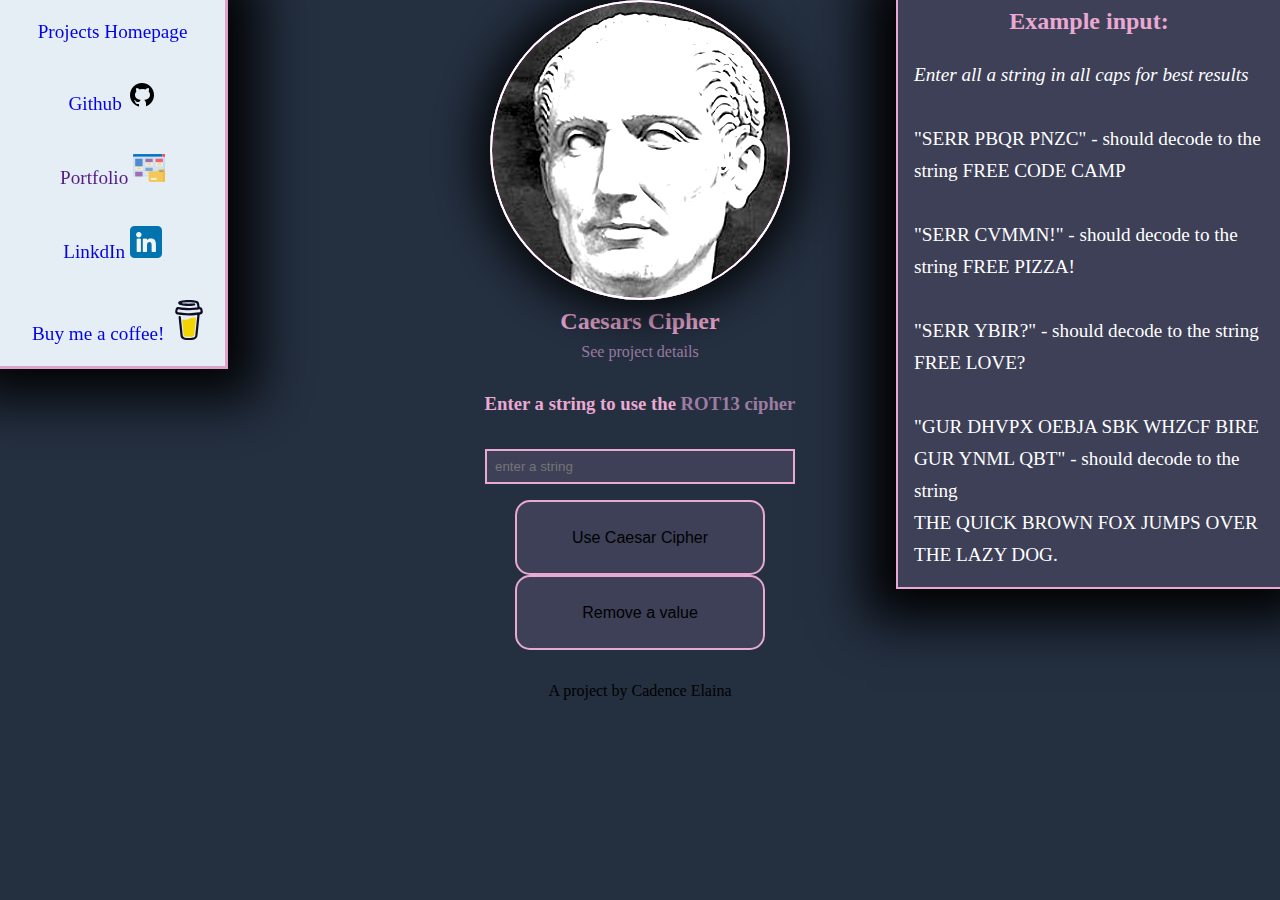
==== CaesarsCipher.html @ a564d276 "Finished - for now ^_^" ====
<!DOCTYPE html>
<html lang="en">

    <head>
        <meta charset="UTF-8">
        <meta http-equiv="X-UA-Compatible" content="IE=edge">
        <meta name="viewport" content="width=device-width, initial-scale=1.0">
        <title>Caesars Cipher</title>
        <link href="CCstyles.css" rel="stylesheet">
    </head>

    <body>
        <div class="example-div">
            <h2 class="example">Example input: </h1>
                <ul>
                    <li class="list-item"><i>Enter all a string in all caps for best results</i> </li>
                    <li class="list-item">"SERR PBQR PNZC" - should decode to the string FREE CODE CAMP</li>
                    <li class="list-item">"SERR CVMMN!" - should decode to the string FREE PIZZA!</li>
                    <li class="list-item">"SERR YBIR?" - should decode to the string FREE LOVE?</li>
                    <li class="list-item">"GUR DHVPX OEBJA SBK WHZCF BIRE GUR YNML QBT" - should decode to the string
                        <br>THE
                        QUICK BROWN FOX
                        JUMPS OVER THE LAZY DOG.
                    </li>
                </ul>
        </div>
        <div class="circle">

        </div>

        <div class="container">
            <h2>Caesars Cipher </h2>
            <p><a class="details"
                    href="https://www.freecodecamp.org/learn/javascript-algorithms-and-data-structures/javascript-algorithms-and-data-structures-projects/caesars-cipher">See
                    project details</a></p>
            <div class="app">
                <h3>Enter a string to use the <a class="rot13"
                        href="https://www.freecodecamp.org/news/how-Apto-code-the-caesar-cipher-an-introduction-to-basic-encryption-3bf77b4e19f7/">ROT13
                        cipher</a>
                </h3>
                <br>
                <div class="input1">
                    <input class="put" type="text" placeholder="enter a string" id="string">
                    <div class="parentList">
                        <div class="parent-row">
                            <ul class="menu">

                            </ul>
                        </div>
                    </div>
                    <div class="container1">
                        <button class="btn add" id="btn"><span>Use Caesar Cipher</span></button>
                        <button class="btn remove"><span>Remove a value</span></button>

                    </div>
                </div>
            </div>
            <p id="author">A project by Cadence Elaina</p>
            <footer>
                <div class="footer">

                    <ul class="links">
                        <li class="list-item"><a href="homepage.html">Projects Homepage</a></li>
                        <li class="list-item"><a href="https://github.com/CadenceElaina" target="_blank">Github <img
                                    class="icon" src="icons8-github-30.png"></a></li>
                        <li class="list-item"><a href="" target="_blank">Portfolio <img class="icon"
                                    src="portfolio (1).png"></a></li>
                        <li class="list-item"><a href="https://www.linkedin.com/in/cooper-burwell-674147195/"
                                target="_blank">LinkdIn <img class="icon" src="linkedin (1).png"></a></li>
                        <li class="list-item" id="a"><a href="https://www.buymeacoffee.com/cadenceelaina"
                                target="_blank">Buy
                                me a coffee! <svg class="icon" width="40" height="40" viewBox="0 0 884 1279" fill="none"
                                    xmlns="http://www.w3.org/2000/svg">
                                    <path
                                        d="M791.109 297.518L790.231 297.002L788.201 296.383C789.018 297.072 790.04 297.472 791.109 297.518Z"
                                        fill="#0D0C22"></path>
                                    <path d="M803.896 388.891L802.916 389.166L803.896 388.891Z" fill="#0D0C22"></path>
                                    <path
                                        d="M791.484 297.377C791.359 297.361 791.237 297.332 791.118 297.29C791.111 297.371 791.111 297.453 791.118 297.534C791.252 297.516 791.379 297.462 791.484 297.377Z"
                                        fill="#0D0C22"></path>
                                    <path d="M791.113 297.529H791.244V297.447L791.113 297.529Z" fill="#0D0C22"></path>
                                    <path
                                        d="M803.111 388.726L804.591 387.883L805.142 387.573L805.641 387.04C804.702 387.444 803.846 388.016 803.111 388.726Z"
                                        fill="#0D0C22"></path>
                                    <path
                                        d="M793.669 299.515L792.223 298.138L791.243 297.605C791.77 298.535 792.641 299.221 793.669 299.515Z"
                                        fill="#0D0C22"></path>
                                    <path
                                        d="M430.019 1186.18C428.864 1186.68 427.852 1187.46 427.076 1188.45L427.988 1187.87C428.608 1187.3 429.485 1186.63 430.019 1186.18Z"
                                        fill="#0D0C22"></path>
                                    <path
                                        d="M641.187 1144.63C641.187 1143.33 640.551 1143.57 640.705 1148.21C640.705 1147.84 640.86 1147.46 640.929 1147.1C641.015 1146.27 641.084 1145.46 641.187 1144.63Z"
                                        fill="#0D0C22"></path>
                                    <path
                                        d="M619.284 1186.18C618.129 1186.68 617.118 1187.46 616.342 1188.45L617.254 1187.87C617.873 1187.3 618.751 1186.63 619.284 1186.18Z"
                                        fill="#0D0C22"></path>
                                    <path
                                        d="M281.304 1196.06C280.427 1195.3 279.354 1194.8 278.207 1194.61C279.136 1195.06 280.065 1195.51 280.684 1195.85L281.304 1196.06Z"
                                        fill="#0D0C22"></path>
                                    <path
                                        d="M247.841 1164.01C247.704 1162.66 247.288 1161.35 246.619 1160.16C247.093 1161.39 247.489 1162.66 247.806 1163.94L247.841 1164.01Z"
                                        fill="#0D0C22"></path>
                                    <path
                                        d="M472.623 590.836C426.682 610.503 374.546 632.802 306.976 632.802C278.71 632.746 250.58 628.868 223.353 621.274L270.086 1101.08C271.74 1121.13 280.876 1139.83 295.679 1153.46C310.482 1167.09 329.87 1174.65 349.992 1174.65C349.992 1174.65 416.254 1178.09 438.365 1178.09C462.161 1178.09 533.516 1174.65 533.516 1174.65C553.636 1174.65 573.019 1167.08 587.819 1153.45C602.619 1139.82 611.752 1121.13 613.406 1101.08L663.459 570.876C641.091 563.237 618.516 558.161 593.068 558.161C549.054 558.144 513.591 573.303 472.623 590.836Z"
                                        fill="#FFDD00"></path>
                                    <path
                                        d="M78.6885 386.132L79.4799 386.872L79.9962 387.182C79.5987 386.787 79.1603 386.435 78.6885 386.132Z"
                                        fill="#0D0C22"></path>
                                    <path
                                        d="M879.567 341.849L872.53 306.352C866.215 274.503 851.882 244.409 819.19 232.898C808.711 229.215 796.821 227.633 788.786 220.01C780.751 212.388 778.376 200.55 776.518 189.572C773.076 169.423 769.842 149.257 766.314 129.143C763.269 111.85 760.86 92.4243 752.928 76.56C742.604 55.2584 721.182 42.8009 699.88 34.559C688.965 30.4844 677.826 27.0375 666.517 24.2352C613.297 10.1947 557.342 5.03277 502.591 2.09047C436.875 -1.53577 370.983 -0.443234 305.422 5.35968C256.625 9.79894 205.229 15.1674 158.858 32.0469C141.91 38.224 124.445 45.6399 111.558 58.7341C95.7448 74.8221 90.5829 99.7026 102.128 119.765C110.336 134.012 124.239 144.078 138.985 150.737C158.192 159.317 178.251 165.846 198.829 170.215C256.126 182.879 315.471 187.851 374.007 189.968C438.887 192.586 503.87 190.464 568.44 183.618C584.408 181.863 600.347 179.758 616.257 177.304C634.995 174.43 647.022 149.928 641.499 132.859C634.891 112.453 617.134 104.538 597.055 107.618C594.095 108.082 591.153 108.512 588.193 108.942L586.06 109.252C579.257 110.113 572.455 110.915 565.653 111.661C551.601 113.175 537.515 114.414 523.394 115.378C491.768 117.58 460.057 118.595 428.363 118.647C397.219 118.647 366.058 117.769 334.983 115.722C320.805 114.793 306.661 113.611 292.552 112.177C286.134 111.506 279.733 110.801 273.333 110.009L267.241 109.235L265.917 109.046L259.602 108.134C246.697 106.189 233.792 103.953 221.025 101.251C219.737 100.965 218.584 100.249 217.758 99.2193C216.932 98.1901 216.482 96.9099 216.482 95.5903C216.482 94.2706 216.932 92.9904 217.758 91.9612C218.584 90.9319 219.737 90.2152 221.025 89.9293H221.266C232.33 87.5721 243.479 85.5589 254.663 83.8038C258.392 83.2188 262.131 82.6453 265.882 82.0832H265.985C272.988 81.6186 280.026 80.3625 286.994 79.5366C347.624 73.2301 408.614 71.0801 469.538 73.1014C499.115 73.9618 528.676 75.6996 558.116 78.6935C564.448 79.3474 570.746 80.0357 577.043 80.8099C579.452 81.1025 581.878 81.4465 584.305 81.7391L589.191 82.4445C603.438 84.5667 617.61 87.1419 631.708 90.1703C652.597 94.7128 679.422 96.1925 688.713 119.077C691.673 126.338 693.015 134.408 694.649 142.03L696.732 151.752C696.786 151.926 696.826 152.105 696.852 152.285C701.773 175.227 706.7 198.169 711.632 221.111C711.994 222.806 712.002 224.557 711.657 226.255C711.312 227.954 710.621 229.562 709.626 230.982C708.632 232.401 707.355 233.6 705.877 234.504C704.398 235.408 702.75 235.997 701.033 236.236H700.895L697.884 236.649L694.908 237.044C685.478 238.272 676.038 239.419 666.586 240.486C647.968 242.608 629.322 244.443 610.648 245.992C573.539 249.077 536.356 251.102 499.098 252.066C480.114 252.57 461.135 252.806 442.162 252.771C366.643 252.712 291.189 248.322 216.173 239.625C208.051 238.662 199.93 237.629 191.808 236.58C198.106 237.389 187.231 235.96 185.029 235.651C179.867 234.928 174.705 234.177 169.543 233.397C152.216 230.798 134.993 227.598 117.7 224.793C96.7944 221.352 76.8005 223.073 57.8906 233.397C42.3685 241.891 29.8055 254.916 21.8776 270.735C13.7217 287.597 11.2956 305.956 7.64786 324.075C4.00009 342.193 -1.67805 361.688 0.472751 380.288C5.10128 420.431 33.165 453.054 73.5313 460.35C111.506 467.232 149.687 472.807 187.971 477.556C338.361 495.975 490.294 498.178 641.155 484.129C653.44 482.982 665.708 481.732 677.959 480.378C681.786 479.958 685.658 480.398 689.292 481.668C692.926 482.938 696.23 485.005 698.962 487.717C701.694 490.429 703.784 493.718 705.08 497.342C706.377 500.967 706.846 504.836 706.453 508.665L702.633 545.797C694.936 620.828 687.239 695.854 679.542 770.874C671.513 849.657 663.431 928.434 655.298 1007.2C653.004 1029.39 650.71 1051.57 648.416 1073.74C646.213 1095.58 645.904 1118.1 641.757 1139.68C635.218 1173.61 612.248 1194.45 578.73 1202.07C548.022 1209.06 516.652 1212.73 485.161 1213.01C450.249 1213.2 415.355 1211.65 380.443 1211.84C343.173 1212.05 297.525 1208.61 268.756 1180.87C243.479 1156.51 239.986 1118.36 236.545 1085.37C231.957 1041.7 227.409 998.039 222.9 954.381L197.607 711.615L181.244 554.538C180.968 551.94 180.693 549.376 180.435 546.76C178.473 528.023 165.207 509.681 144.301 510.627C126.407 511.418 106.069 526.629 108.168 546.76L120.298 663.214L145.385 904.104C152.532 972.528 159.661 1040.96 166.773 1109.41C168.15 1122.52 169.44 1135.67 170.885 1148.78C178.749 1220.43 233.465 1259.04 301.224 1269.91C340.799 1276.28 381.337 1277.59 421.497 1278.24C472.979 1279.07 524.977 1281.05 575.615 1271.72C650.653 1257.95 706.952 1207.85 714.987 1130.13C717.282 1107.69 719.576 1085.25 721.87 1062.8C729.498 988.559 737.115 914.313 744.72 840.061L769.601 597.451L781.009 486.263C781.577 480.749 783.905 475.565 787.649 471.478C791.392 467.391 796.352 464.617 801.794 463.567C823.25 459.386 843.761 452.245 859.023 435.916C883.318 409.918 888.153 376.021 879.567 341.849ZM72.4301 365.835C72.757 365.68 72.1548 368.484 71.8967 369.792C71.8451 367.813 71.9483 366.058 72.4301 365.835ZM74.5121 381.94C74.6842 381.819 75.2003 382.508 75.7337 383.334C74.925 382.576 74.4089 382.009 74.4949 381.94H74.5121ZM76.5597 384.641C77.2996 385.897 77.6953 386.689 76.5597 384.641V384.641ZM80.672 387.979H80.7752C80.7752 388.1 80.9645 388.22 81.0333 388.341C80.9192 388.208 80.7925 388.087 80.6548 387.979H80.672ZM800.796 382.989C793.088 390.319 781.473 393.726 769.996 395.43C641.292 414.529 510.713 424.199 380.597 419.932C287.476 416.749 195.336 406.407 103.144 393.382C94.1102 392.109 84.3197 390.457 78.1082 383.798C66.4078 371.237 72.1548 345.944 75.2003 330.768C77.9878 316.865 83.3218 298.334 99.8572 296.355C125.667 293.327 155.64 304.218 181.175 308.09C211.917 312.781 242.774 316.538 273.745 319.36C405.925 331.405 540.325 329.529 671.92 311.91C695.906 308.686 719.805 304.941 743.619 300.674C764.835 296.871 788.356 289.731 801.175 311.703C809.967 326.673 811.137 346.701 809.778 363.615C809.359 370.984 806.139 377.915 800.779 382.989H800.796Z"
                                        fill="#0D0C22"></path>
                                </svg></a></li>

                    </ul>
                </div>
            </footer>


    </body>


    <script defer src="CCindex.js"></script>

</html>
<!-- Rotating circle of text  -->
<!-- 
            <div class="logo"></div> -->
<!-- <div class="text">
            <p>A B C D E F G H I J K L M N
                O P Q R S T U V W X Y Z</p>
        </div> -->
<!--  <script>
            const text = document.querySelector('.text p');
            text.innerHTML = text.innerText.split("").map(
                (char, i) =>
                    `<span style="transform:rotate(${i * 7}deg)">${char}</span>`
            ).join("")
        </script> -->
---- CCstyles.css ----
* {
    margin: 0;
    padding: 0;
    box-sizing: border-box;
}

:root {
    --color1: #242f40;
    --color2: #3d4057;
    --color3: #655978;
    --color4: #9e7ca2;
    --color5: #eaa9d2;
    --color6: #9b59b6;
}

a {
    text-decoration: none;
}

.container {
    text-align: center;
    width: 40%;
    margin: 0 auto;

}

h2 {
    color: var(--color5);
    padding: .5rem;
}

.details {
    padding: .5rem;
    color: var(--color4);
    text-decoration: none;
}

.rot13 {
    color: var(--color4);
}

.rot13:hover {
    color: var(--color6);
}

.details:hover {
    color: var(--color6);
}

.app {
    color: var(--color5);
    padding: 2rem;
}

input {
    border: 2px var(--color5) solid;
    padding: .5rem;
    color: var(--color6);
    width: 310px;
    background-color: var(--color2);
}

input:hover {
    background-color: lightgray !important;
    border-color: var(--c4);
}

span {
    font-size: 1rem;
    color: var(--c1);
    height: 32px;
}

.put {
    margin: 1rem;
}

.example-div {
    box-shadow: 0 0 50px 30px black;
    border-left: 2px solid var(--color5);
    border-bottom: 2px solid var(--color5);
    float: right;
    width: 30%;
    background-color: var(--color2);
}

.example {
    text-align: center;
}

ul {
    list-style: none;
}

.list-item {
    color: white;
    text-decoration: none;
    line-height: 2rem;
    padding: 1rem;
    font-size: 1.2rem;
}

.btn {
    margin: 0 auto;
    padding: 1rem;
    border-radius: 15px;
    border: 2px var(--color5) solid;
    background-color: var(--color2);
    text-decoration: none;
    position: relative;
    overflow: hidden;
    padding: 1rem;
    width: 250px;
    height: 75px;
}

.btn:hover {
    box-shadow: 1px 1px 25px 10px var(--color6);
}

.btn:before {
    content: "";
    position: absolute;
    top: 0;
    left: -100%;
    width: 100%;
    height: 100%;
    background: linear-gradient(120deg,
            transparent,
            var(--color3),
            transparent);
    transition: all 650ms;
}

.btn:hover:before {
    left: 100%;
}

.container1 {
    margin: 0 auto;
}

body {
    background-color: var(--color1);

    /*  display: flex;
    justify-content: center;
    align-items: center; */
    min-height: 100vh;

}

.circle {
    box-shadow: 0 0 50px 10px black;
    border: 2px solid var(--color5);
    position: relative;
    width: 300px;
    height: 300px;
    border-radius: 50%;
    background-color: #ccc;
    /*  justify-content: center;
    align-items: center; */
    background: url("Julius Caesar.jpg");
    background-size: cover;
    margin: 0 auto;
    filter: brightness(1.5) contrast(1.5);
}

footer {
    position: absolute;

    left: 0;
    top: 0;
}

.footer {
    background-color: aliceblue;
    opacity: .95;
    border-right: 3px var(--color5) solid;
    border-bottom: 3px solid var(--color5);
    box-shadow: 0 0 50px 30px black;
}

#author {
    color: var(--c5)
}

.links {
    opacity: 1 !important;
    line-height: 1.5rem;
}

ul li {
    list-style: none;
    left: 0;
}

a:hover {
    color: var(--color6);
}

#a {
    margin-left: 1rem;
}

/* .logo {
    margin-top: 25px;
    margin-left: 25px;
    position: absolute;
    width: 250px;
    height: 250px;
    background: url("Julius Caesar.jpg");
    background-size: cover;
    border-radius: 50%;
    filter: brightness(1.5) contrast(1.5);
}

.text {
    position: absolute;

    width: 100%;
    height: 100%;
    animation: rotateText 10s linear infinite;
}

@keyframes rotateText {
    0% {
        transform: rotate(360deg);
    }

    100% {
        transform: rotate(0deg);
    }
}

span {}

.text span {
    width: 100%;
    height: 100%;
    color: black;
    position: absolute;
    left: 50%;
    font-size: 1.2em;
    transform-origin: 0 100px;
} */
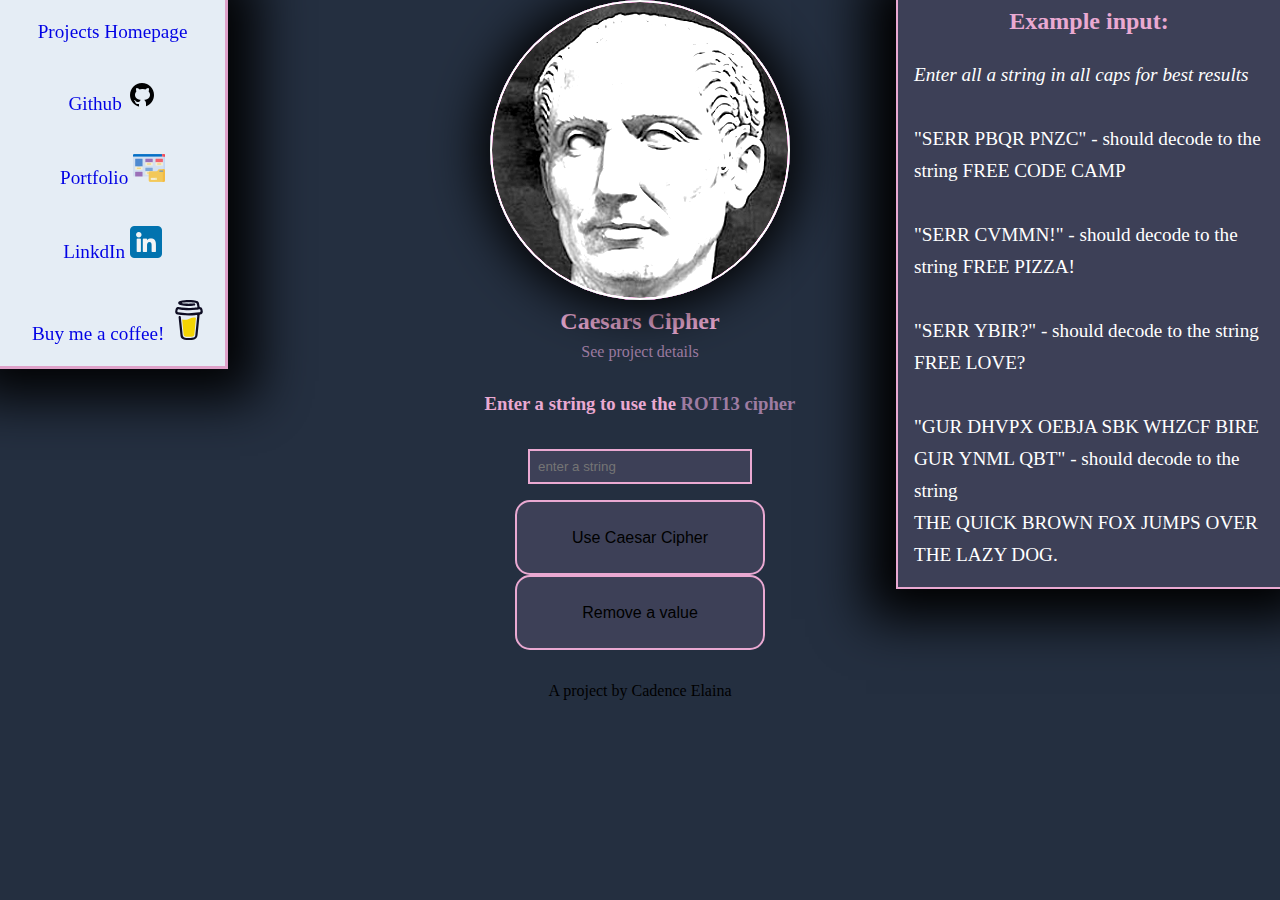
==== commit f175eb46: "styles" ====
--- a/CaesarsCipher.html
+++ b/CaesarsCipher.html
@@ -60,11 +60,11 @@
                 <div class="footer">
 
                     <ul class="links">
-                        <li class="list-item"><a href="homepage.html">Projects Homepage</a></li>
+                        <li class="list-item"><a href="index.html">Projects Homepage</a></li>
                         <li class="list-item"><a href="https://github.com/CadenceElaina" target="_blank">Github <img
                                     class="icon" src="icons8-github-30.png"></a></li>
-                        <li class="list-item"><a href="" target="_blank">Portfolio <img class="icon"
-                                    src="portfolio (1).png"></a></li>
+                        <li class="list-item"><a href="https://cadenceelaina.netlify.app/" target="_blank">Portfolio
+                                <img class="icon" src="portfolio (1).png"></a></li>
                         <li class="list-item"><a href="https://www.linkedin.com/in/cooper-burwell-674147195/"
                                 target="_blank">LinkdIn <img class="icon" src="linkedin (1).png"></a></li>
                         <li class="list-item" id="a"><a href="https://www.buymeacoffee.com/cadenceelaina"
--- a/CCstyles.css
+++ b/CCstyles.css
@@ -73,6 +73,7 @@
 
 .put {
     margin: 1rem;
+    width: 50%;
 }
 
 .example-div {
@@ -176,11 +177,38 @@
 .footer {
     background-color: aliceblue;
     opacity: .95;
+
     border-right: 3px var(--color5) solid;
     border-bottom: 3px solid var(--color5);
     box-shadow: 0 0 50px 30px black;
 }
-
+@media screen and (max-width: 760px) {
+    body {
+      background-color: lightgreen;
+    }
+    .circle{
+       
+        width: 150px;
+        height: 150px;
+    }
+    button{
+        max-width: 150px;
+    }
+  }
+@media screen and (max-width: 700px) {
+    .footer{
+        width: 50%;
+    }
+  }
+  @media screen and (max-width: 480px) {
+   button{
+   max-width: 100px;
+   margin: 10px !important;
+   }
+   .example-div{
+    width: 25%;
+   }
+  }
 #author {
     color: var(--c5)
 }
@@ -202,6 +230,7 @@
 #a {
     margin-left: 1rem;
 }
+
 
 /* .logo {
     margin-top: 25px;
